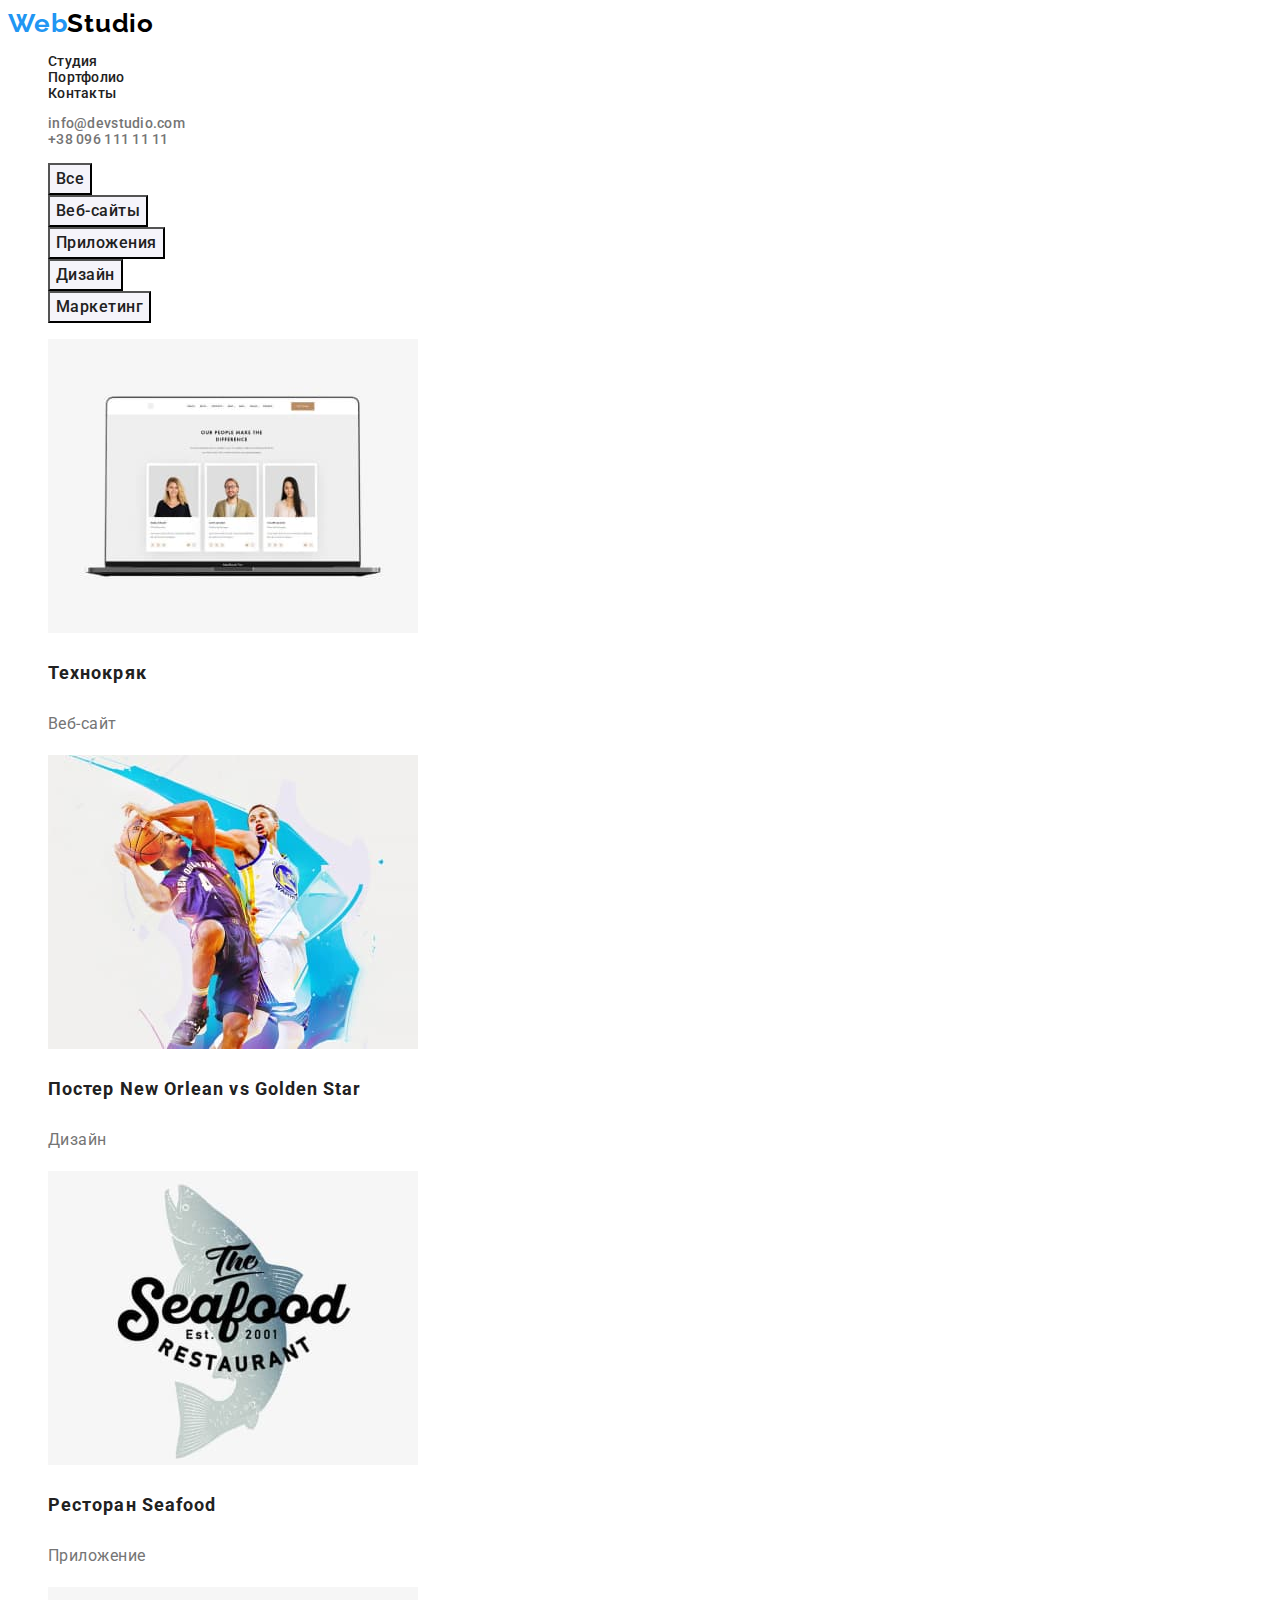
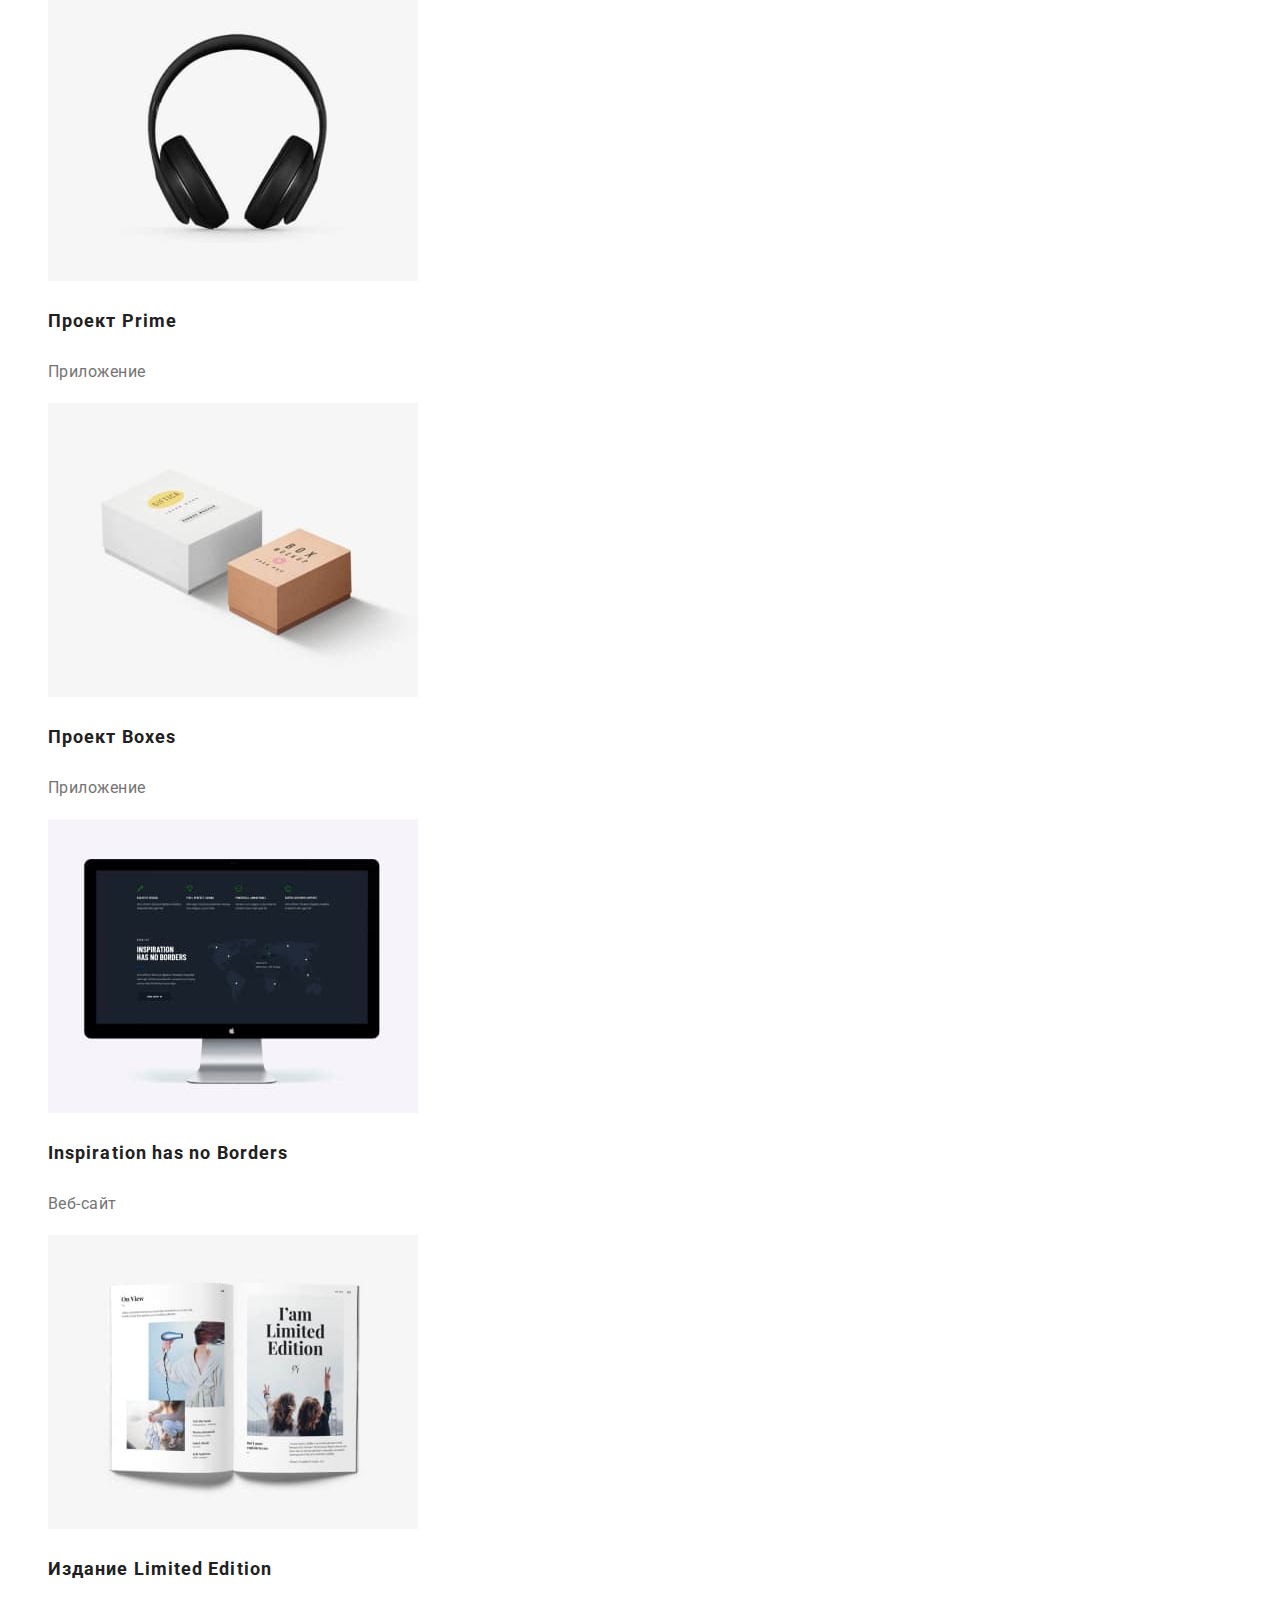
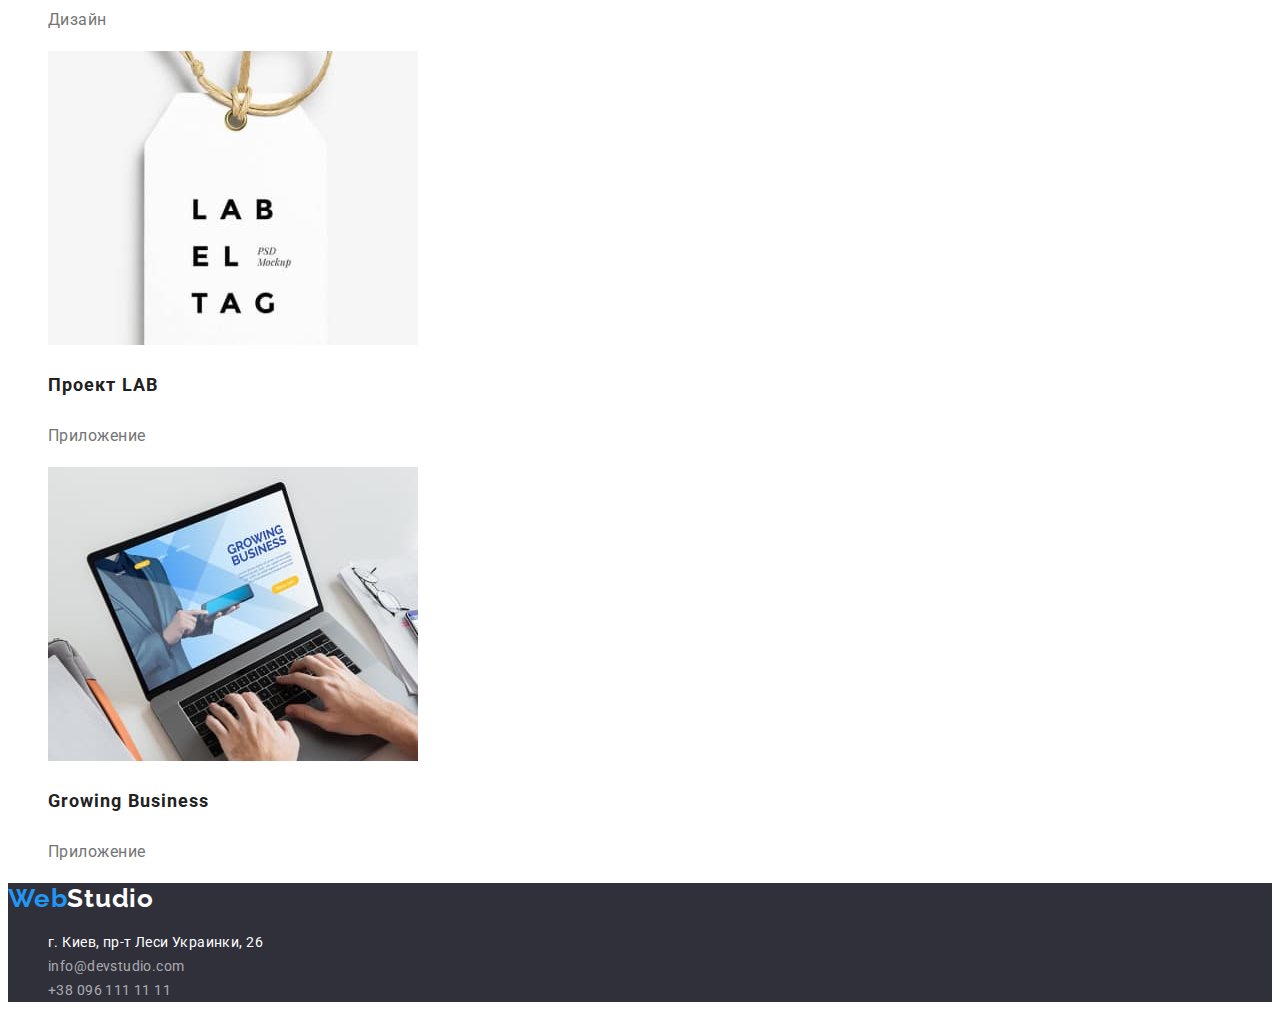
==== portfolio.html @ 58b1a8e6 "homework2" ====
<!DOCTYPE html>
<html lang="ru">
<head>
    <meta charset="UTF-8">
    <meta http-equiv="X-UA-Compatible" content="IE=edge">
    <meta name="viewport" content="width=device-width, initial-scale=1.0">
    <title>WebStudio</title>
    <link rel="preconnect" href="https://fonts.googleapis.com">
    <link rel="preconnect" href="https://fonts.gstatic.com" crossorigin>
    <link 
        href="https://fonts.googleapis.com/css2?family=Raleway:wght@700&family=Roboto:wght@400;500;700;900&display=swap"
        rel="stylesheet">
    <link rel="stylesheet" href="./css/styles.css">
</head>
<body>
    <header class="header">
        <nav class="navigation">
            <a href="" class="header-logo"><span class="logo-span">Web</span>Studio</a>
            <ul class="navigation-list list">
                <li class="navigation-item">
                    <a href="" class="navigation-link">Студия</a>
                </li>
                <li class="navigation-item">
                    <a href="" class="navigation-link">Портфолио</a>
                </li>
                <li class="navigation-item">
                    <a href="" class="navigation-link">Контакты</a>
                </li>
            </ul>
        </nav>
        <ul class="header-list-contacts list">
            <li class="header-item-contacts">
                <a href="mailto:info@devstudio.com" target="_blank" class="header-link-mail">info@devstudio.com</a>
            </li>
            <li class="header-item-contacts">
                <a href="tel:+380961111111" class="header-link-tel">+38 096 111 11 11</a>
            </li>
        </ul>    
    </header>
    <main class="hero">
        <section class="hero-section1-categories">
            <h2 class="visually-hidden">
                Портфолио
            </h2>
            <ul class="hero-categories-list list">
                <li class="hero-categories-item">
                    <button class="hero-categories-button" type="button">Все</button>
                </li>
                <li class="hero-categories-item">
                    <button class="hero-categories-button" type="button">Веб-сайты</button>
                </li>
                <li class="hero-categories-item">
                    <button class="hero-categories-button" type="button">Приложения</button>
                </li>
                <li class="hero-categories-item">
                    <button class="hero-categories-button" type="button">Дизайн</button>
                </li>
                <li class="hero-categories-item">
                    <button class="hero-categories-button" type="button">Маркетинг</button>
                </li>
            </ul>
        </section>
        <section class="hero-section2-examples">
            <h2 class="visually-hidden">
                Примеры
            </h2>
            <ul class="examples-list list">
                <li class="examples-item">
                    <img class="examples-img"
                        src="./images/img-2-1.jpg" 
                        alt="сайт с Портфолио"
                        width="370" 
                        height="294">
                    <h3 class="examples-title">
                        Технокряк
                    </h3>
                    <p class="examples-categories">
                        Веб-сайт
                    </p>
                </li>
                <li class="examples-item">
                    <img class="examples-img"
                        src="./images/img-2-2.jpg" 
                        alt="басетболисты с мячом"
                        width="370" 
                        height="294">
                    <h3 class="examples-title">
                        Постер
                        <span>New Orlean vs Golden Star</span>
                    </h3>
                    <p class="examples-categories">
                        Дизайн
                    </p>
                </li>
                <li class="examples-item">
                    <img class="examples-img"
                        src="./images/img-2-3.jpg" 
                        alt="логотип ресторана сифуд"
                        width="370" 
                        height="294">
                    <h3 class="examples-title">
                        Ресторан 
                        <span lang="en">Seafood</span>
                    </h3>
                    <p class="examples-categories">
                        Приложение
                    </p>
                </li>
                <li class="examples-item">
                    <img class="examples-img"
                        src="./images/img-2-4.jpg" 
                        alt="слухавки"
                        width="370" 
                        height="294">
                    <h3 class="examples-title">
                        Проект 
                        <span lang="en">Prime</span>
                    </h3>
                    <p class="examples-categories">
                        Приложение
                    </p>
                </li>
                <li class="examples-item">
                    <img class="examples-img"
                        src="./images/img-2-5.jpg" 
                        alt="коробки"
                        width="370" 
                        height="294">
                    <h3 class="examples-title">
                        Проект 
                        <span lang="en">Boxes</span>
                    </h3>
                    <p class="examples-categories">
                        Приложение
                    </p>
                </li>
                <li class="examples-item">
                    <img class="examples-img"
                        src="./images/img-2-6.jpg" 
                        alt="монитор с данными"
                        width="370" 
                        height="294">
                    <h3 class="examples-title" lang="en">
                        Inspiration has no Borders
                    </h3>
                    <p class="examples-categories">
                        Веб-сайт
                    </p>
                </li>
                <li class="examples-item">
                    <img class="examples-img"
                        src="./images/img-2-7.jpg" 
                        alt="книга - я ограниченная серия"
                        width="370" 
                        height="294">
                    <h3 class="examples-title">
                        Издание
                        <span lang="en">Limited Edition</span> 
                    </h3>
                    <p class="examples-categories">
                        Дизайн
                    </p>
                </li>
                <li class="examples-item">
                    <img class="examples-img"
                        src="./images/img-2-8.jpg" 
                        alt="бирка с надписями"
                        width="370" 
                        height="294">
                    <h3 class="examples-title">
                        Проект 
                        <span lang="en">LAB</span>
                    </h3>
                    <p class="examples-categories">
                        Приложение
                    </p>
                </li>
                <li class="examples-item">
                    <img class="examples-img"
                        src="./images/img-2-9.jpg" 
                        alt="руки печатают на ноутбуке"
                        width="370" 
                        height="294">
                    <h3 class="examples-title" lang="en">
                        Growing Business
                    </h3>
                    <p class="examples-categories">
                        Приложение
                    </p>
                </li>
            </ul>
        </section>
    </main>
    <footer class="footer">
        <a class="footer-logo" href=""><span class="logo-span">Web</span>Studio</a>
        <address class="footer-address">
            <ul class="footer-list list">
                <li class="footer-item">
                    <a class="footer-map" href="https://goo.gl/maps/dLekR4erTFTck9Sv8" target="_blank">г. Киев, пр-т Леси Украинки, 26</a>
                </li>
                <li class="footer-item">
                    <a class="footer-mail" href="mailto:info@devstudio.com" target="_blank">info@devstudio.com</a>
                </li>
                <li class="footer-item">
                    <a class="footer-tel" href="tel:+380961111111">+38 096 111 11 11</a>
                </li>
            </ul>
        </address>
    </footer>
</body>
</html>
---- css/styles.css ----
:root {
  --header-background-color: #ffffff;
  --header-logo-color: #000000;
  --main-background-color: #ffffff;
  --main-btn-text-color-first: #212121;
  --main-btn-background-color-first: #f5f4fa;
  --main-btn-text-color-second: #ffffff;
  --main-title-color: #212121;
  --main-text-categories: #757575;
  --footer-background-color: #2f303a;
  --footer-logo-color: #ffffff;
  --accent-color: #2196f3;
}

body {
  font-family: 'Roboto', sans-serif;
  background-color: var(--main-background-color);
}

ul {
  list-style: none;
}
a {
  text-decoration: none;
}

footer {
  background-color: var(--footer-background-color);
}

address {
  font-style: normal;
}

.visually-hidden {
  position: absolute;
  white-space: nowrap;
  width: 1px;
  height: 1px;
  overflow: hidden;
  border: 0;
  padding: 0;
  clip: rect(0 0 0 0);
  clip-path: inset(50%);
  margin: -1px;
}

/*------------body------------*/

.logo-span {
  color: var(--accent-color);
}

/*-----------header-----------*/

.header {
  font-weight: 500;
  font-size: 14px;
  line-height: calc(16 / 14);
  letter-spacing: 0.02em;
}

.header-logo {
  font-family: 'Raleway', sans-serif;
  font-style: normal;
  font-weight: 700;
  font-size: 26px;
  line-height: calc(31 / 26);
  letter-spacing: 0.03em;
  color: var(--header-logo-color);
}

.navigation-link {
  color: #212121;
}

.navigation-link:focus {
  color: var(--accent-color);
}

.header-link-mail {
  color: #757575;
}

.header-link-tel {
  color: #757575;
}

/* main */

.hero-categories-button {
  font-family: inherit;
  font-weight: 500;
  font-size: 16px;
  line-height: calc(26 / 16);
  text-align: center;
  letter-spacing: 0.03em;
  cursor: pointer;
  color: var(--main-btn-text-color-first);
  background-color: var(--main-btn-background-color-first);
}

.hero-categories-button:hover {
  color: var(--main-btn-text-color-second);
  background-color: var(--accent-color);
}

.examples-title {
  font-weight: 700;
  font-size: 18px;
  line-height: calc(36 / 18);
  letter-spacing: 0.06em;
  color: var(--main-title-color);
}

.examples-categories {
  font-weight: 400;
  font-size: 16px;
  line-height: calc(30 / 16);
  letter-spacing: 0.03em;
  color: var(--main-text-categories);
}

/* footer */

.footer-logo {
  font-family: 'Raleway', sans-serif;
  font-weight: 700;
  font-size: 26px;
  line-height: calc(31 / 26);
  letter-spacing: 0.03em;
  color: var(--footer-logo-color);
}

.footer-map {
  font-weight: 400;
  font-size: 14px;
  line-height: calc(24 / 14);
  letter-spacing: 0.03em;
  color: #ffffff;
}

.footer-mail {
  font-weight: 400;
  font-size: 14px;
  line-height: calc(24 / 14);
  letter-spacing: 0.03em;
  color: rgba(255, 255, 255, 0.6);
}

.footer-tel {
  font-weight: 400;
  font-size: 14px;
  line-height: calc(24 / 14);
  letter-spacing: 0.03em;
  color: rgba(255, 255, 255, 0.6);
}
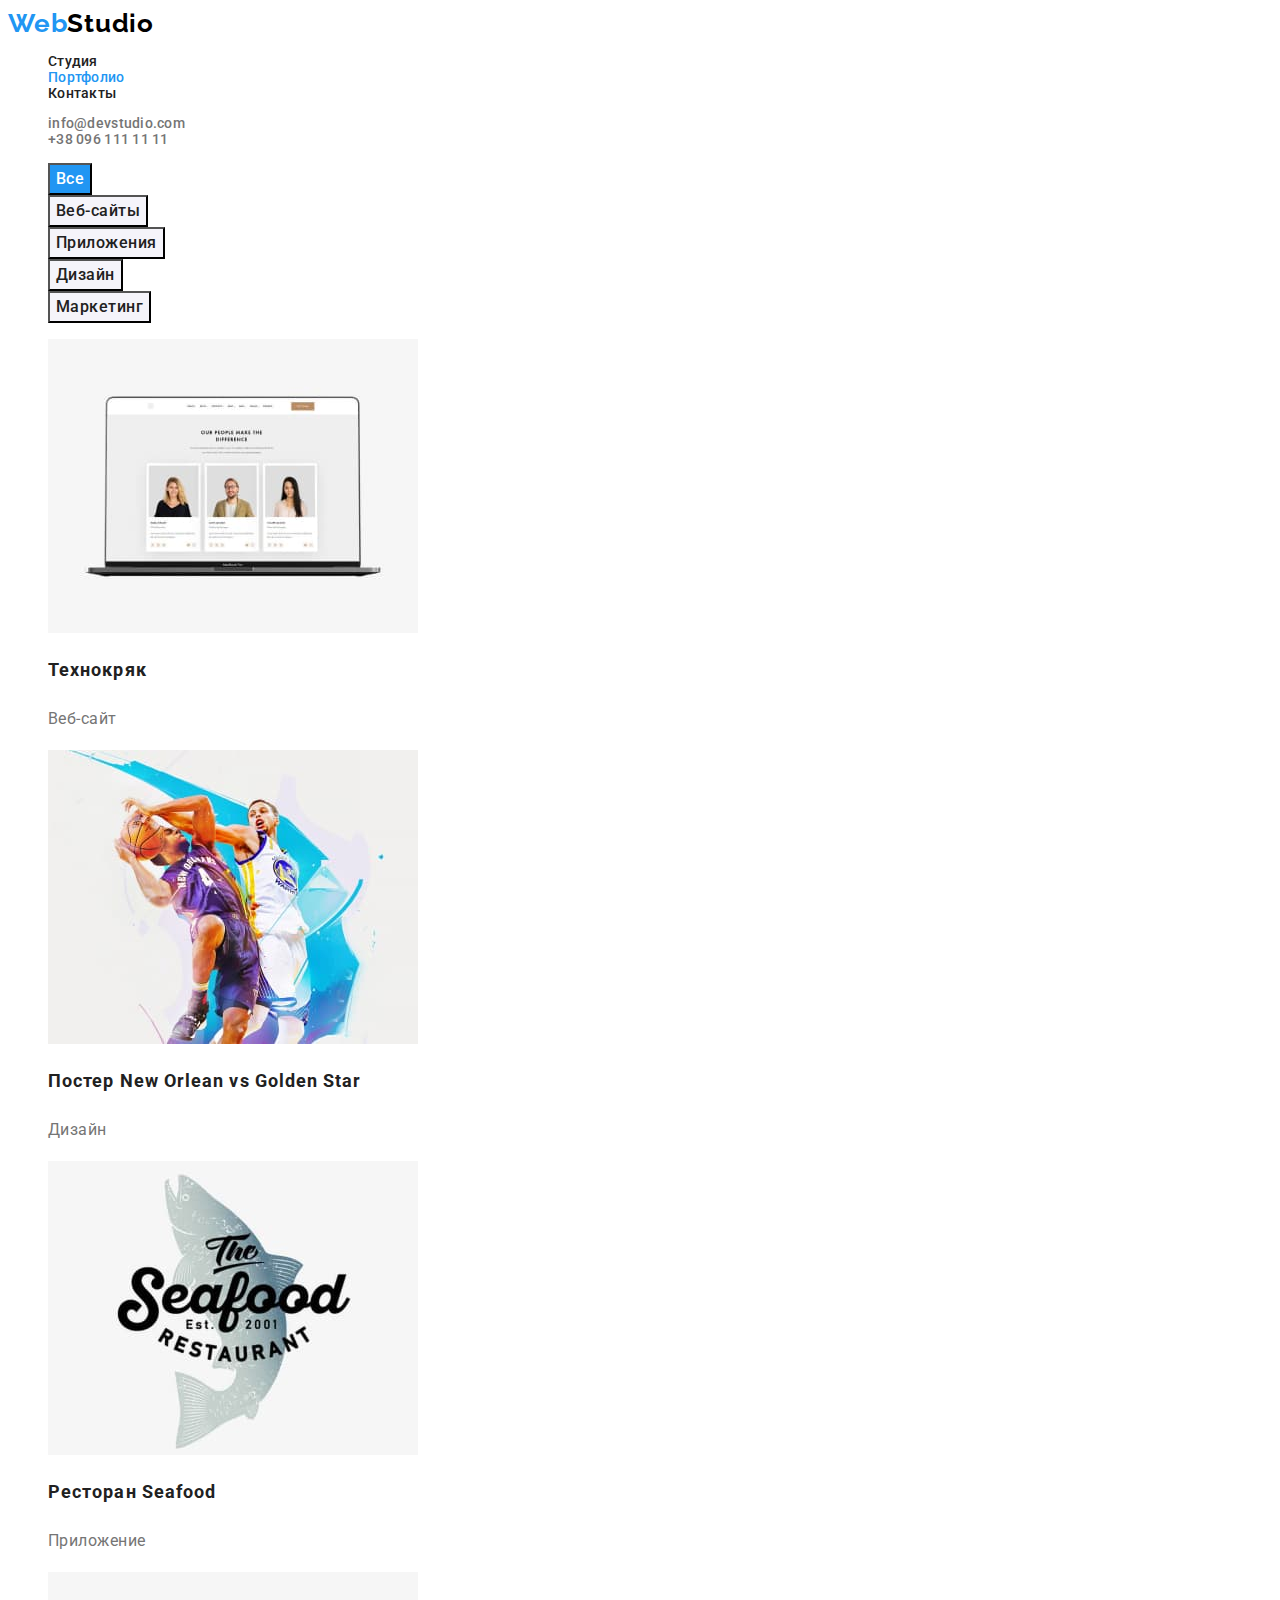
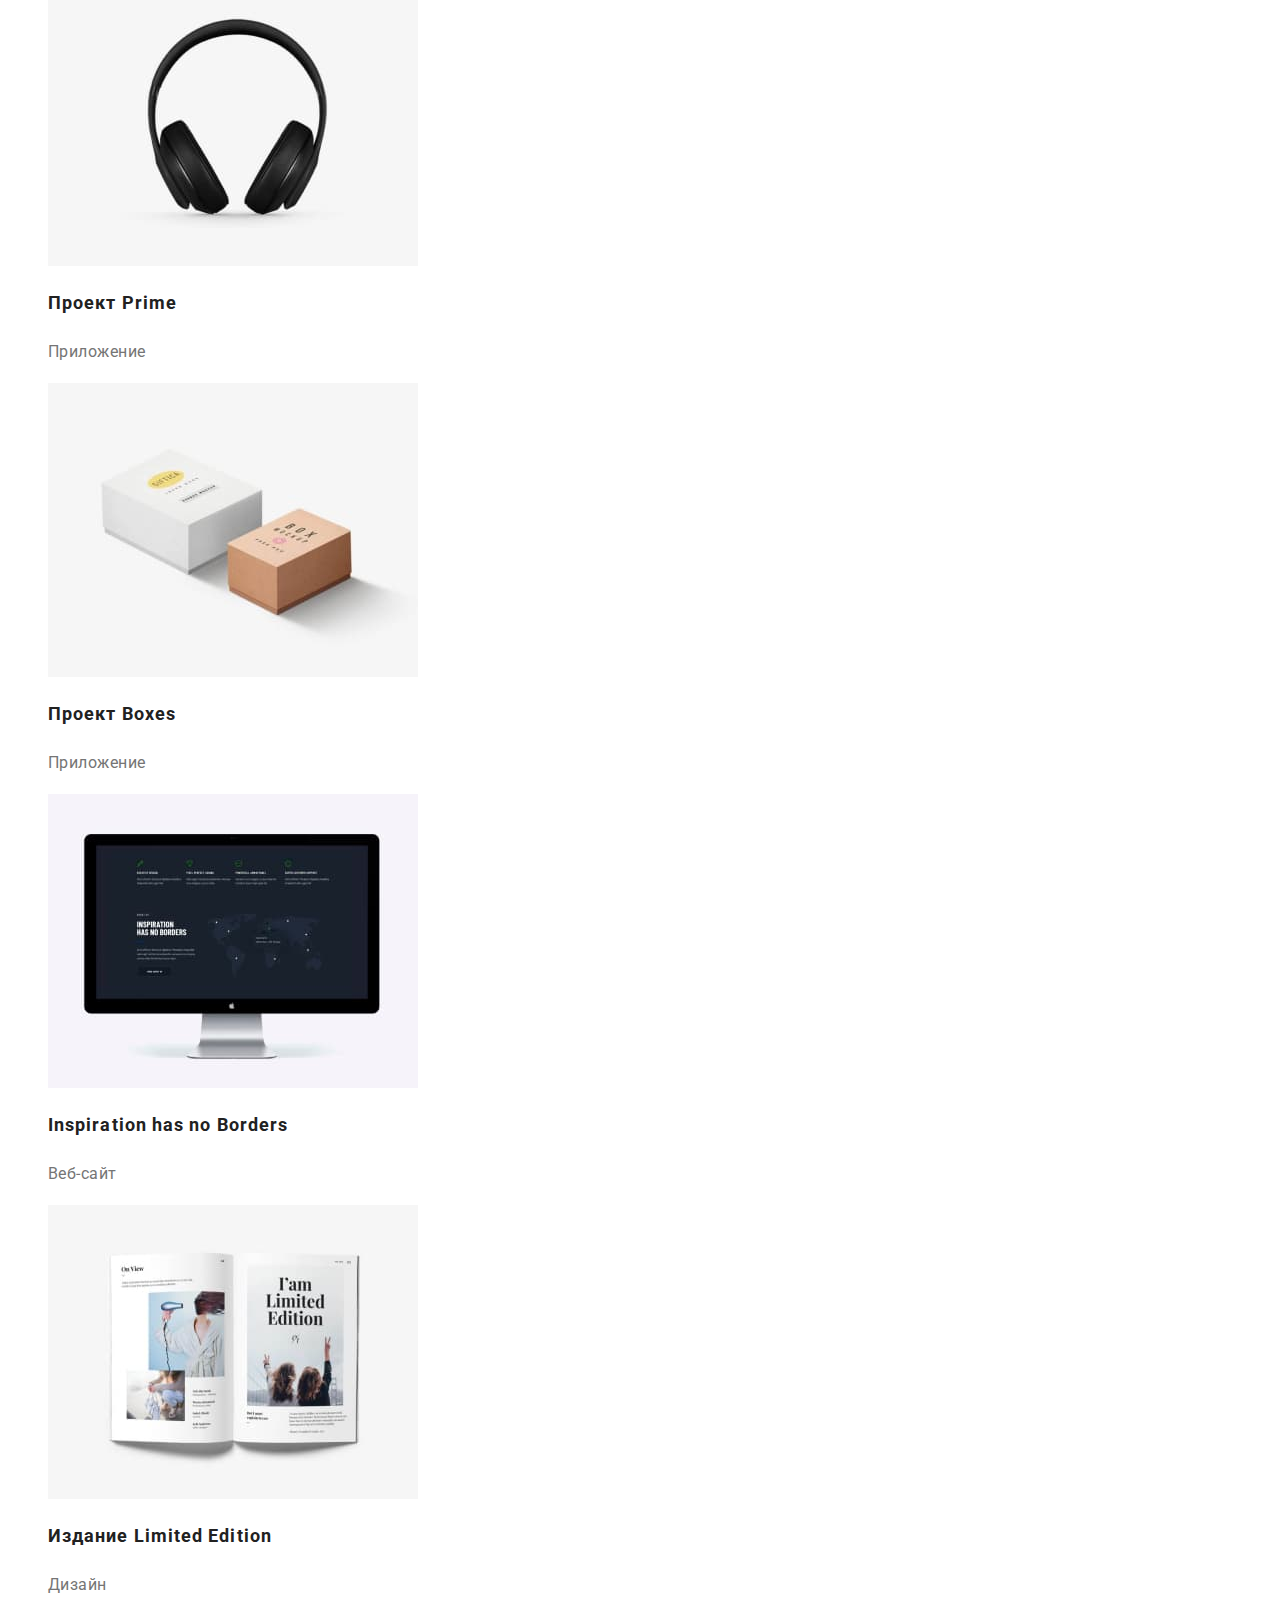
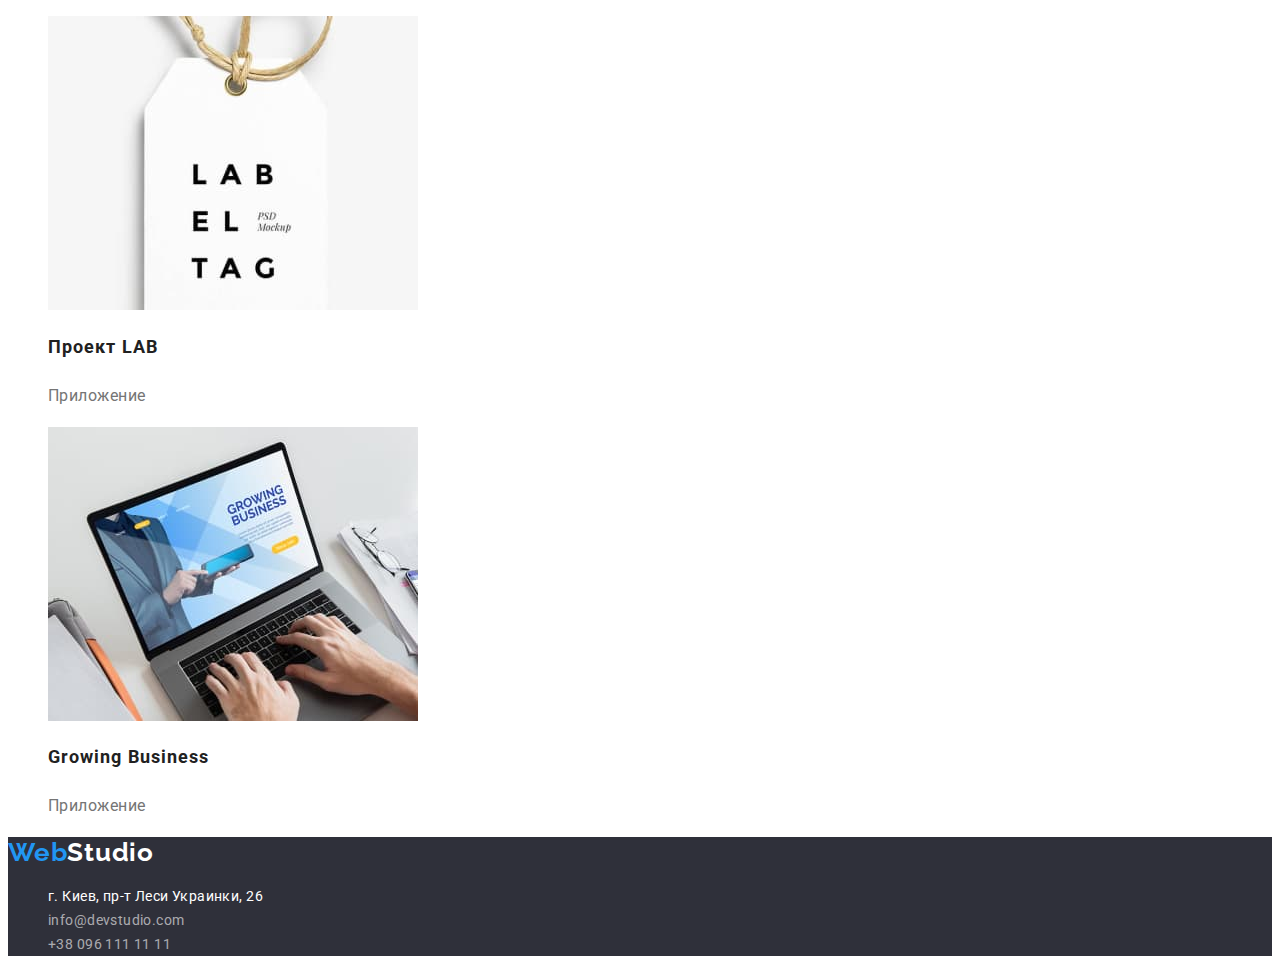
==== commit 9f42d72b: "две стилизованные страницы" ====
--- a/portfolio.html
+++ b/portfolio.html
@@ -14,37 +14,37 @@
 </head>
 <body>
     <header class="header">
+        <a href="./index.html" class="header-logo link"><span class="logo-span">Web</span>Studio</a>
         <nav class="navigation">
-            <a href="" class="header-logo"><span class="logo-span">Web</span>Studio</a>
             <ul class="navigation-list list">
                 <li class="navigation-item">
-                    <a href="" class="navigation-link">Студия</a>
+                    <a href="./index.html" class="navigation-link link">Студия</a>
                 </li>
                 <li class="navigation-item">
-                    <a href="" class="navigation-link">Портфолио</a>
+                    <a href="./portfolio.html" class="navigation-link link current">Портфолио</a>
                 </li>
                 <li class="navigation-item">
-                    <a href="" class="navigation-link">Контакты</a>
+                    <a href="" class="navigation-link link">Контакты</a>
                 </li>
             </ul>
         </nav>
         <ul class="header-list-contacts list">
             <li class="header-item-contacts">
-                <a href="mailto:info@devstudio.com" target="_blank" class="header-link-mail">info@devstudio.com</a>
+                <a href="mailto:info@devstudio.com" target="_blank" class="header-link-mail link">info@devstudio.com</a>
             </li>
             <li class="header-item-contacts">
-                <a href="tel:+380961111111" class="header-link-tel">+38 096 111 11 11</a>
+                <a href="tel:+380961111111" class="header-link-tel link">+38 096 111 11 11</a>
             </li>
-        </ul>    
+        </ul>
     </header>
-    <main class="hero">
-        <section class="hero-section1-categories">
-            <h2 class="visually-hidden">
+    <main class="portfolio-hero">
+        <section class="hero-section-categories">
+            <h1 class="visually-hidden">
                 Портфолио
-            </h2>
+            </h1>
             <ul class="hero-categories-list list">
                 <li class="hero-categories-item">
-                    <button class="hero-categories-button" type="button">Все</button>
+                    <button class="hero-categories-button current" type="button">Все</button>
                 </li>
                 <li class="hero-categories-item">
                     <button class="hero-categories-button" type="button">Веб-сайты</button>
@@ -59,131 +59,91 @@
                     <button class="hero-categories-button" type="button">Маркетинг</button>
                 </li>
             </ul>
-        </section>
-        <section class="hero-section2-examples">
-            <h2 class="visually-hidden">
-                Примеры
-            </h2>
             <ul class="examples-list list">
                 <li class="examples-item">
-                    <img class="examples-img"
-                        src="./images/img-2-1.jpg" 
-                        alt="сайт с Портфолио"
-                        width="370" 
-                        height="294">
-                    <h3 class="examples-title">
+                    <img class="examples-img" src="./images/img-2-1.jpg" alt="сайт с Портфолио" width="370" height="294">
+                    <h2 class="examples-title">
                         Технокряк
-                    </h3>
+                    </h2>
                     <p class="examples-categories">
                         Веб-сайт
                     </p>
                 </li>
                 <li class="examples-item">
-                    <img class="examples-img"
-                        src="./images/img-2-2.jpg" 
-                        alt="басетболисты с мячом"
-                        width="370" 
-                        height="294">
-                    <h3 class="examples-title">
+                    <img class="examples-img" src="./images/img-2-2.jpg" alt="басетболисты с мячом" width="370" height="294">
+                    <h2 class="examples-title">
                         Постер
                         <span>New Orlean vs Golden Star</span>
-                    </h3>
+                    </h2>
                     <p class="examples-categories">
                         Дизайн
                     </p>
                 </li>
                 <li class="examples-item">
-                    <img class="examples-img"
-                        src="./images/img-2-3.jpg" 
-                        alt="логотип ресторана сифуд"
-                        width="370" 
-                        height="294">
-                    <h3 class="examples-title">
-                        Ресторан 
+                    <img class="examples-img" src="./images/img-2-3.jpg" alt="логотип ресторана сифуд" width="370" height="294">
+                    <h2 class="examples-title">
+                        Ресторан
                         <span lang="en">Seafood</span>
-                    </h3>
+                    </h2>
                     <p class="examples-categories">
                         Приложение
                     </p>
                 </li>
                 <li class="examples-item">
-                    <img class="examples-img"
-                        src="./images/img-2-4.jpg" 
-                        alt="слухавки"
-                        width="370" 
-                        height="294">
-                    <h3 class="examples-title">
-                        Проект 
+                    <img class="examples-img" src="./images/img-2-4.jpg" alt="слухавки" width="370" height="294">
+                    <h2 class="examples-title">
+                        Проект
                         <span lang="en">Prime</span>
-                    </h3>
+                    </h2>
                     <p class="examples-categories">
                         Приложение
                     </p>
                 </li>
                 <li class="examples-item">
-                    <img class="examples-img"
-                        src="./images/img-2-5.jpg" 
-                        alt="коробки"
-                        width="370" 
-                        height="294">
-                    <h3 class="examples-title">
-                        Проект 
+                    <img class="examples-img" src="./images/img-2-5.jpg" alt="коробки" width="370" height="294">
+                    <h2 class="examples-title">
+                        Проект
                         <span lang="en">Boxes</span>
-                    </h3>
+                    </h2>
                     <p class="examples-categories">
                         Приложение
                     </p>
                 </li>
                 <li class="examples-item">
-                    <img class="examples-img"
-                        src="./images/img-2-6.jpg" 
-                        alt="монитор с данными"
-                        width="370" 
-                        height="294">
-                    <h3 class="examples-title" lang="en">
+                    <img class="examples-img" src="./images/img-2-6.jpg" alt="монитор с данными" width="370" height="294">
+                    <h2 class="examples-title" lang="en">
                         Inspiration has no Borders
-                    </h3>
+                    </h2>
                     <p class="examples-categories">
                         Веб-сайт
                     </p>
                 </li>
                 <li class="examples-item">
-                    <img class="examples-img"
-                        src="./images/img-2-7.jpg" 
-                        alt="книга - я ограниченная серия"
-                        width="370" 
+                    <img class="examples-img" src="./images/img-2-7.jpg" alt="книга - я ограниченная серия" width="370"
                         height="294">
-                    <h3 class="examples-title">
+                    <h2 class="examples-title">
                         Издание
-                        <span lang="en">Limited Edition</span> 
-                    </h3>
+                        <span lang="en">Limited Edition</span>
+                    </h2>
                     <p class="examples-categories">
                         Дизайн
                     </p>
                 </li>
                 <li class="examples-item">
-                    <img class="examples-img"
-                        src="./images/img-2-8.jpg" 
-                        alt="бирка с надписями"
-                        width="370" 
-                        height="294">
-                    <h3 class="examples-title">
-                        Проект 
+                    <img class="examples-img" src="./images/img-2-8.jpg" alt="бирка с надписями" width="370" height="294">
+                    <h2 class="examples-title">
+                        Проект
                         <span lang="en">LAB</span>
-                    </h3>
+                    </h2>
                     <p class="examples-categories">
                         Приложение
                     </p>
                 </li>
                 <li class="examples-item">
-                    <img class="examples-img"
-                        src="./images/img-2-9.jpg" 
-                        alt="руки печатают на ноутбуке"
-                        width="370" 
-                        height="294">
-                    <h3 class="examples-title" lang="en">
+                    <img class="examples-img" src="./images/img-2-9.jpg" alt="руки печатают на ноутбуке" width="370" height="294">
+                    <h2 class="examples-title" lang="en">
                         Growing Business
-                    </h3>
+                    </h2>
                     <p class="examples-categories">
                         Приложение
                     </p>
@@ -192,17 +152,25 @@
         </section>
     </main>
     <footer class="footer">
-        <a class="footer-logo" href=""><span class="logo-span">Web</span>Studio</a>
+        <a class="footer-logo link" href="./index.html">
+            <span class="logo-span">Web</span>Studio
+        </a>
         <address class="footer-address">
             <ul class="footer-list list">
                 <li class="footer-item">
-                    <a class="footer-map" href="https://goo.gl/maps/dLekR4erTFTck9Sv8" target="_blank">г. Киев, пр-т Леси Украинки, 26</a>
+                    <a class="footer-link-map link" href="https://goo.gl/maps/dLekR4erTFTck9Sv8" target="_blank">
+                        г. Киев, пр-т Леси Украинки, 26
+                    </a>
                 </li>
                 <li class="footer-item">
-                    <a class="footer-mail" href="mailto:info@devstudio.com" target="_blank">info@devstudio.com</a>
+                    <a class="footer-link-mail link" href="mailto:info@devstudio.com" target="_blank">
+                        info@devstudio.com
+                    </a>
                 </li>
                 <li class="footer-item">
-                    <a class="footer-tel" href="tel:+380961111111">+38 096 111 11 11</a>
+                    <a class="footer-link-tel link" href="tel:+380961111111">
+                        +38 096 111 11 11
+                    </a>
                 </li>
             </ul>
         </address>
--- a/css/styles.css
+++ b/css/styles.css
@@ -1,6 +1,10 @@
 :root {
   --header-background-color: #ffffff;
   --header-logo-color: #000000;
+  --body-color: #212121;
+  --index-title: #ffffff;
+  --index-text: #757575;
+  --index-title-background: #2f303a;
   --main-background-color: #ffffff;
   --main-btn-text-color-first: #212121;
   --main-btn-background-color-first: #f5f4fa;
@@ -14,14 +18,9 @@
 
 body {
   font-family: 'Roboto', sans-serif;
+  font-style: normal;
   background-color: var(--main-background-color);
-}
-
-ul {
-  list-style: none;
-}
-a {
-  text-decoration: none;
+  color: var(--body-color);
 }
 
 footer {
@@ -30,6 +29,15 @@
 
 address {
   font-style: normal;
+}
+
+/* --------------------------general classes--------------------- */
+.link {
+  text-decoration: none;
+}
+
+.list {
+  list-style: none;
 }
 
 .visually-hidden {
@@ -71,22 +79,118 @@
 }
 
 .navigation-link {
-  color: #212121;
-}
-
-.navigation-link:focus {
+  color: var(--body-color);
+}
+
+.navigation-list .link.current {
+  color: var(--accent-color);
+}
+
+.navigation-link:focus,
+.navigation-link:hover {
   color: var(--accent-color);
 }
 
 .header-link-mail {
   color: #757575;
 }
+.header-link-mail:focus,
+.header-link-mail:hover {
+  color: var(--accent-color);
+}
 
 .header-link-tel {
   color: #757575;
 }
-
-/* main */
+.header-link-tel:focus,
+.header-link-tel:hover {
+  color: var(--accent-color);
+}
+
+/*---------------------------- main index--------------------------*/
+.index-main-section {
+  background-color: var(--index-title-background);
+}
+.main-index-title {
+  font-weight: 900;
+  font-size: 44px;
+  line-height: calc(60 / 44);
+  text-align: center;
+  letter-spacing: 0.06em;
+  text-transform: uppercase;
+  color: var(--index-title);
+}
+.index-btn-order {
+  font-family: inherit;
+  font-weight: 700;
+  font-size: 16px;
+  line-height: calc(30 / 16);
+  display: flex;
+  align-items: center;
+  text-align: center;
+  letter-spacing: 0.06em;
+  cursor: pointer;
+  color: var(--main-btn-text-color-second);
+  background-color: var(--accent-color);
+}
+.index-btn-order:focus,
+.index-btn-order:hover {
+  color: var(--main-btn-text-color-first);
+  background-color: var(--main-btn-background-color-first);
+}
+
+.index-features-title {
+  font-weight: 700;
+  font-size: 14px;
+  line-height: calc(16 / 14);
+  letter-spacing: 0.03em;
+  text-transform: uppercase;
+  color: var(--body-color);
+}
+
+.index-features-text {
+  font-weight: 400;
+  font-size: 14px;
+  line-height: calc(24 / 14);
+  letter-spacing: 0.03em;
+  color: var(--index-text);
+}
+.index-title-offers {
+  font-weight: 700;
+  font-size: 36px;
+  line-height: calc(42 / 36);
+  text-align: center;
+  letter-spacing: 0.03em;
+  color: var(--body-color);
+}
+
+.index-title-team {
+  font-weight: 700;
+  font-size: 36px;
+  line-height: calc(42 / 36);
+  text-align: center;
+  letter-spacing: 0.03em;
+  color: var(--body-color);
+}
+.index-team-name {
+  font-weight: 500;
+  font-size: 16px;
+  line-height: calc(19 / 16);
+  text-align: center;
+  letter-spacing: 0.03em;
+  color: var(--body-color);
+}
+
+.index-team-text {
+  font-weight: 400;
+  font-size: 16px;
+  line-height: calc(19 / 16);
+  text-align: center;
+  letter-spacing: 0.03em;
+  color: var(--index-text);
+}
+
+/* -----------------------------main portfolio---------------------------------*/
 
 .hero-categories-button {
   font-family: inherit;
@@ -100,7 +204,13 @@
   background-color: var(--main-btn-background-color-first);
 }
 
-.hero-categories-button:hover {
+.hero-categories-button:hover,
+.hero-categories-butto:focus {
+  color: var(--main-btn-text-color-second);
+  background-color: var(--accent-color);
+}
+
+.hero-categories-list .hero-categories-button.current {
   color: var(--main-btn-text-color-second);
   background-color: var(--accent-color);
 }
@@ -123,6 +233,19 @@
 
 /* footer */
 
+.footer-link-map:hover,
+.footer-link-map:focus {
+  color: var(--accent-color);
+}
+.footer-link-mail:hover,
+.footer-link-mail:focus {
+  color: var(--accent-color);
+}
+.footer-link-tel:hover,
+.footer-link-tel:focus {
+  color: var(--accent-color);
+}
+
 .footer-logo {
   font-family: 'Raleway', sans-serif;
   font-weight: 700;
@@ -132,7 +255,7 @@
   color: var(--footer-logo-color);
 }
 
-.footer-map {
+.footer-link-map {
   font-weight: 400;
   font-size: 14px;
   line-height: calc(24 / 14);
@@ -140,7 +263,7 @@
   color: #ffffff;
 }
 
-.footer-mail {
+.footer-link-mail {
   font-weight: 400;
   font-size: 14px;
   line-height: calc(24 / 14);
@@ -148,7 +271,7 @@
   color: rgba(255, 255, 255, 0.6);
 }
 
-.footer-tel {
+.footer-link-tel {
   font-weight: 400;
   font-size: 14px;
   line-height: calc(24 / 14);
